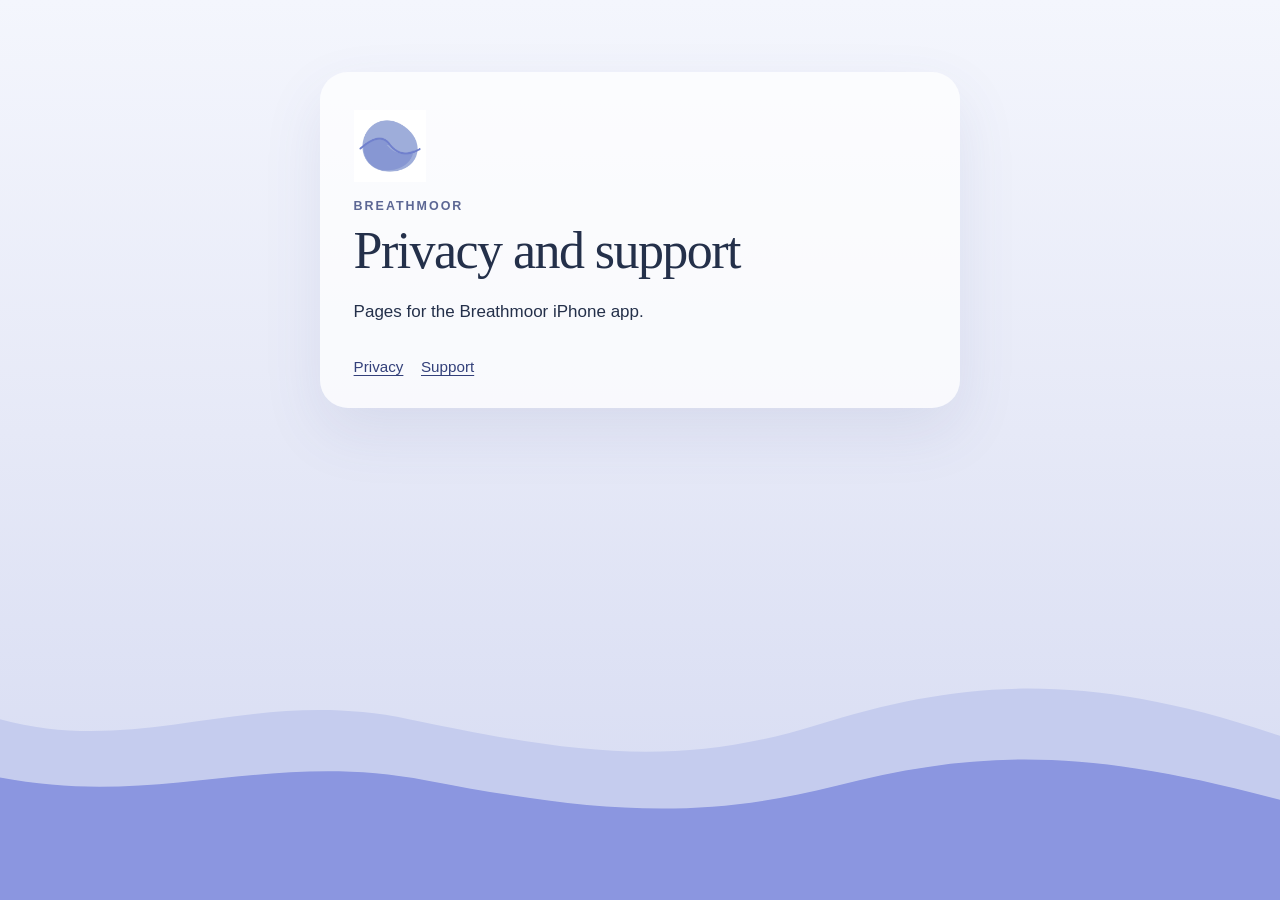
==== index.html @ 2d3b020c "Publish Breathmoor privacy and support pages. Co-authored-by: hypnodestudio <hypnodestudio@users.nor" ====
<!DOCTYPE html>
<html lang="en">
<head>
  <meta charset="utf-8">
  <meta name="viewport" content="width=device-width, initial-scale=1">
  <title>Breathmoor</title>
  <meta name="description" content="Privacy and support for Breathmoor.">
  <link rel="icon" href="breathmoor/icon.png">
  <link rel="stylesheet" href="assets/base.css">
  <link rel="stylesheet" href="breathmoor/style.css">
</head>
<body>
  <main class="page">
    <div class="sheet">
      <img class="mark" src="breathmoor/icon.png" alt="">
      <p class="brand">Breathmoor</p>
      <h1>Privacy and support</h1>
      <p class="lede">Pages for the Breathmoor iPhone app.</p>
      <nav>
        <a href="breathmoor/privacy/">Privacy</a>
        <a href="breathmoor/support/">Support</a>
      </nav>
    </div>
  </main>
</body>
</html>
---- assets/base.css ----
*,
*::before,
*::after {
  box-sizing: border-box;
}

html {
  -webkit-text-size-adjust: 100%;
}

body {
  margin: 0;
  min-height: 100vh;
  color: #24304a;
  background: #e7eaf8;
  font-family: "Avenir Next", "Segoe UI", sans-serif;
  font-size: 1.0625rem;
  line-height: 1.65;
}

a {
  color: #33407a;
}

a:hover {
  color: #1e274d;
}

img {
  display: block;
  max-width: 100%;
}

.page {
  width: min(40rem, calc(100% - 2rem));
  margin: 0 auto;
  padding: 4.5rem 0 6rem;
}

h1 {
  margin: 0.35rem 0 0;
  font-family: Palatino, "Iowan Old Style", "Palatino Linotype", Georgia, serif;
  font-size: clamp(2.4rem, 5vw, 3.25rem);
  font-weight: 500;
  letter-spacing: -0.03em;
  line-height: 1.1;
}

p {
  margin: 0 0 1rem;
}

.brand {
  margin: 0.85rem 0 0;
  color: #5c6794;
  font-size: 0.78rem;
  font-weight: 600;
  letter-spacing: 0.16em;
  text-transform: uppercase;
}

nav {
  display: flex;
  gap: 1.1rem;
  margin-top: 1.75rem;
  font-size: 0.95rem;
}

nav a {
  text-decoration-thickness: 1px;
  text-underline-offset: 0.2em;
}

footer {
  margin-top: 2.25rem;
  color: #66708f;
  font-size: 0.92rem;
}

footer p:last-child {
  margin-bottom: 0;
}
---- breathmoor/style.css ----
body {
  background:
    linear-gradient(#f4f6fd 0%, #e6e9f7 48%, #d5daf2 100%);
}

body::after {
  content: "";
  position: fixed;
  left: 0;
  right: 0;
  bottom: 0;
  height: 34vh;
  pointer-events: none;
  background: url("data:image/svg+xml,%3Csvg xmlns='http://www.w3.org/2000/svg' viewBox='0 0 1440 220' preserveAspectRatio='none'%3E%3Cpath fill='%23c5ccee' d='M0 90c160 28 280-24 460 0s300 36 460 4 300-40 520 8v118H0z'/%3E%3Cpath fill='%238b96e0' d='M0 132c180 22 300-20 480 2s300 30 460 4 280-28 500 10v72H0z'/%3E%3C/svg%3E") center bottom / 100% 100% no-repeat;
}

.page {
  position: relative;
  z-index: 1;
}

.sheet {
  padding: 2.4rem 2.1rem 1.8rem;
  background: rgba(255, 255, 255, 0.74);
  border-radius: 28px;
  box-shadow: 0 24px 60px rgba(74, 86, 150, 0.1);
}

.mark {
  width: 4.5rem;
  height: 4.5rem;
}

.lede {
  margin-top: 1.15rem;
  max-width: 34rem;
}

@media (max-width: 640px) {
  .page {
    padding-top: 2.5rem;
  }

  .sheet {
    padding: 1.6rem 1.25rem 1.35rem;
    border-radius: 22px;
  }
}
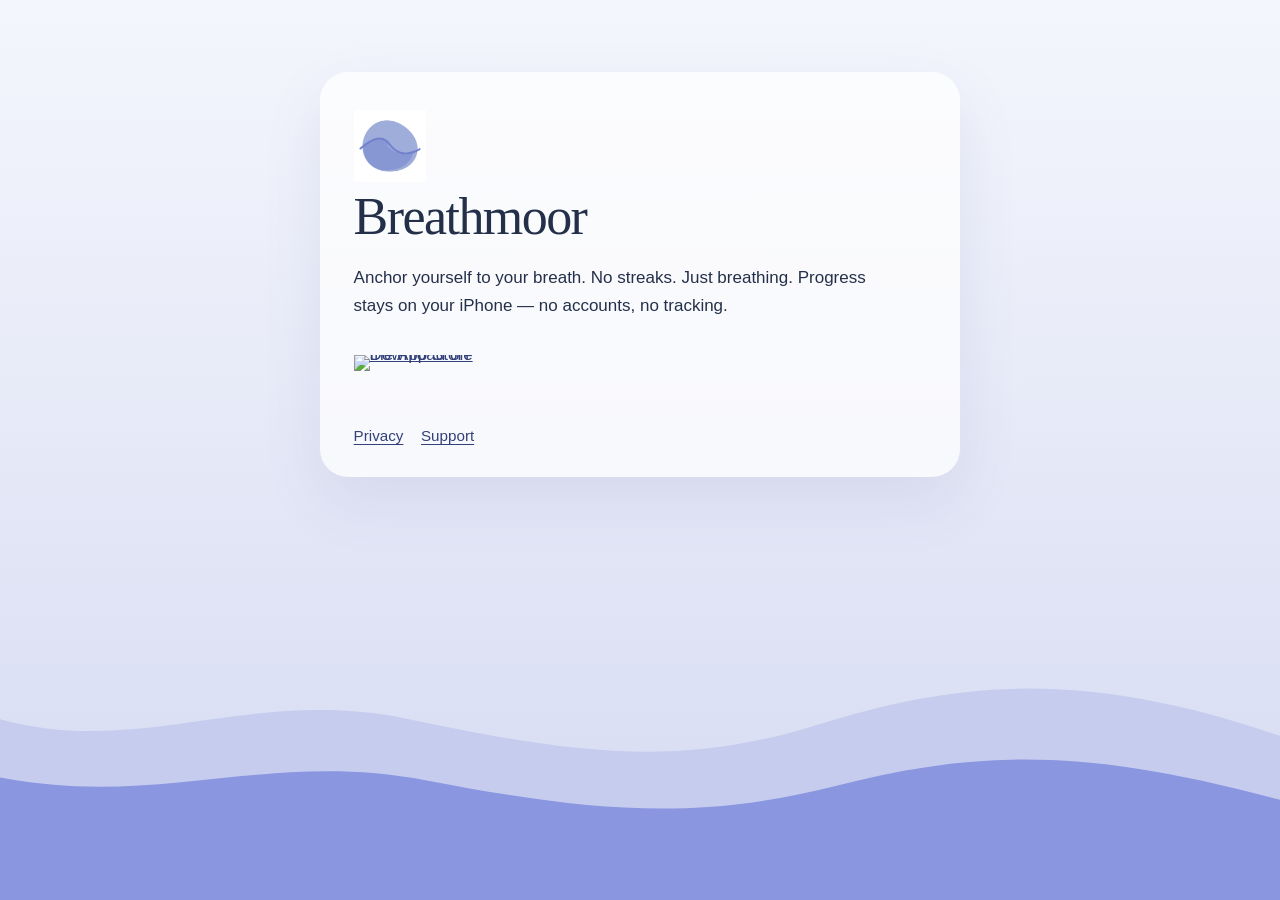
==== commit 68854871: "Update the Breathmoor home page. Co-authored-by: hypnodestudio <hypnodestudio@users.noreply.github.c" ====
--- a/index.html
+++ b/index.html
@@ -4,18 +4,23 @@
   <meta charset="utf-8">
   <meta name="viewport" content="width=device-width, initial-scale=1">
   <title>Breathmoor</title>
-  <meta name="description" content="Privacy and support for Breathmoor.">
+  <meta name="description" content="Anchor yourself to your breath. No streaks. Just breathing.">
   <link rel="icon" href="breathmoor/icon.png">
   <link rel="stylesheet" href="assets/base.css">
   <link rel="stylesheet" href="breathmoor/style.css">
+  <link rel="stylesheet" href="assets/home.css">
 </head>
 <body>
   <main class="page">
     <div class="sheet">
       <img class="mark" src="breathmoor/icon.png" alt="">
-      <p class="brand">Breathmoor</p>
-      <h1>Privacy and support</h1>
-      <p class="lede">Pages for the Breathmoor iPhone app.</p>
+      <h1>Breathmoor</h1>
+      <p class="lede">Anchor yourself to your breath. No streaks. Just breathing. Progress stays on your iPhone — no accounts, no tracking.</p>
+      <p class="store">
+        <a class="store-badge" href="#app-store">
+          <img src="https://toolbox.marketingtools.apple.com/api/badges/download-on-the-app-store/black/en-us?size=250x83" alt="Download on the App Store" width="250" height="83">
+        </a>
+      </p>
       <nav>
         <a href="breathmoor/privacy/">Privacy</a>
         <a href="breathmoor/support/">Support</a>
--- a/assets/home.css
+++ b/assets/home.css
@@ -0,0 +1,13 @@
+.store {
+  margin: 1.35rem 0 0;
+}
+
+.store-badge {
+  display: inline-block;
+  line-height: 0;
+}
+
+.store-badge img {
+  height: 40px;
+  width: auto;
+}
